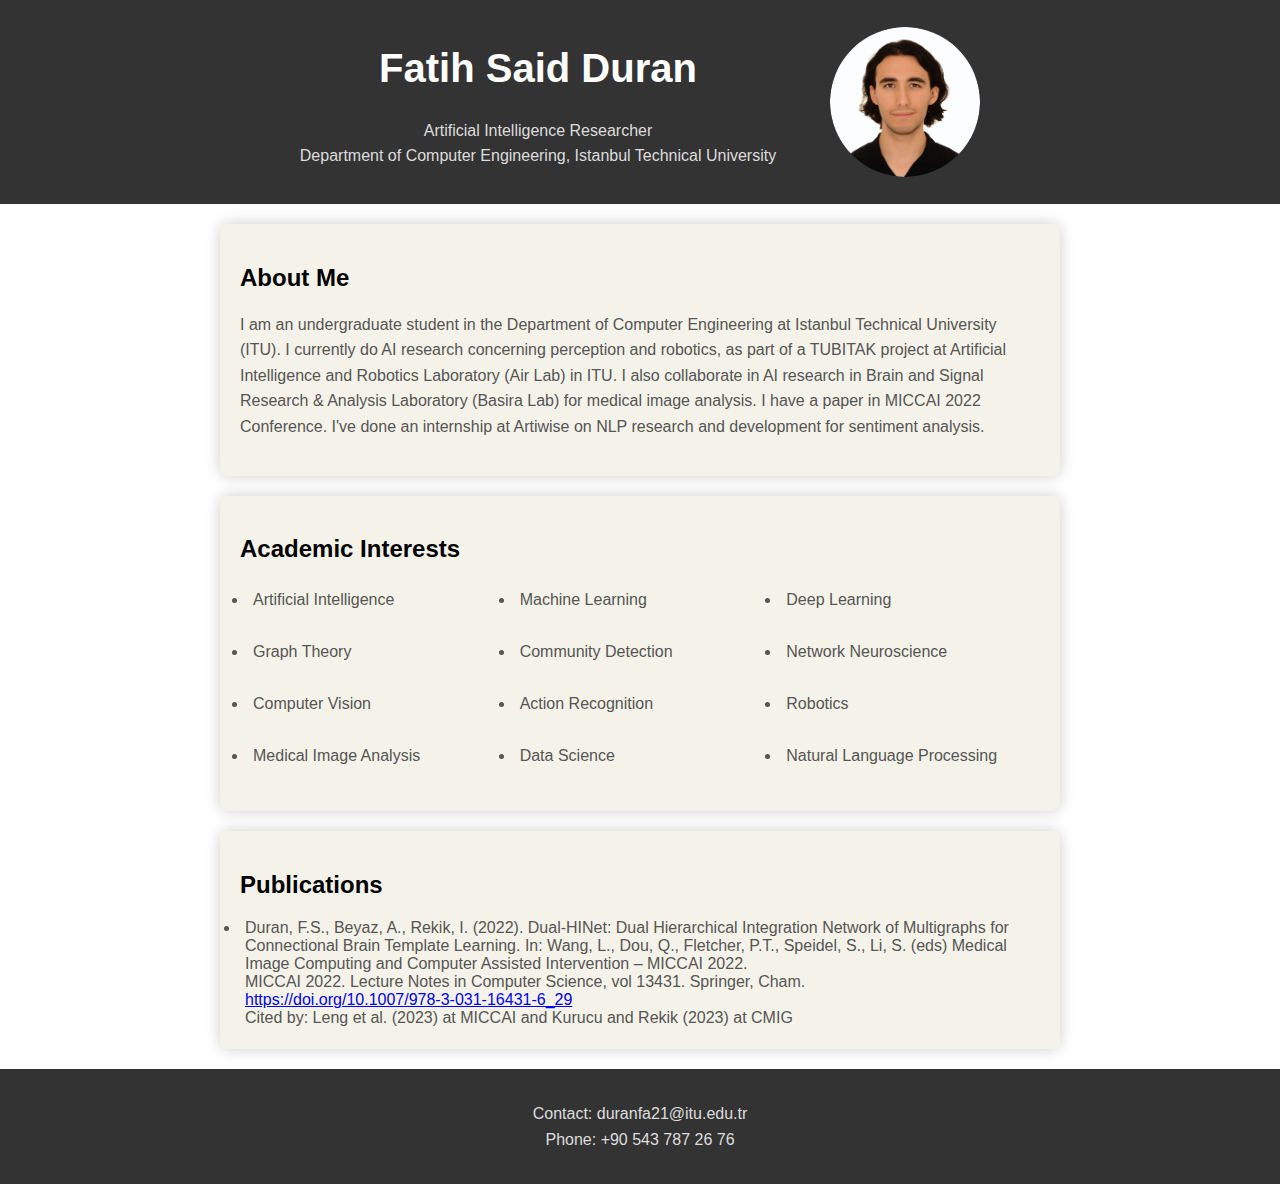
==== index.html @ b4a89d45 "Implemented personal page of Fatih Said Duran." ====
<!--
    Fatih Said Duran - 150210733

    This is the home page of the website. It is a static page.
    It contains the following sections:
        - Header: It contains the name, title and profile picture of the website owner.
        - About Me: It contains a short description of the website owner.
        - Academic Interests: It contains the academic interests of the website owner.
        - Publications: It contains the publications of the website owner.
        - Footer: It contains the contact information of the website owner.
-->

<!DOCTYPE html>
<html lang="en">
<head>
    <meta charset="UTF-8">
    <meta name="viewport" content="width=device-width, initial-scale=1.0">
    <title>Fatih Said Duran - Artificial Intelligence Researcher</title>
    <!-- Linking External CSS rules start here-->
    <link rel = "stylesheet" type="text/css" href="home_page.css"/>
    <!-- Linking External CSS rules end here-->
</head>
<body>

<header>
    <table>
        <tr>
            <td>
                <h1>Fatih Said Duran</h1>
                <p style="color: #ddd;">Artificial Intelligence Researcher <br> Department of Computer Engineering, Istanbul Technical University </p>
            </td>
            <td>
                <a href="https://www.linkedin.com/in/fatih-said-duran-1356a6199/" target="_blank">
                    <img id="profile-image" src="fatih_said_duran_picture.png" alt="LinkedIn">
                </a>
            </td>
        </tr>
    </table>

</header>

<section>
    <h2>About Me</h2>
    <p>I am an undergraduate student in the Department of Computer Engineering at Istanbul Technical University (ITU).
        I currently do AI research concerning perception and robotics, as part of a TUBITAK project at Artificial Intelligence and Robotics Laboratory (Air Lab) in ITU.
        I also collaborate in AI research in Brain and Signal Research & Analysis Laboratory (Basira Lab) for medical image analysis. I have a paper in MICCAI 2022 Conference.
        I've done an internship at Artiwise on NLP research and development for sentiment analysis.</p>
</section>

<section>
    <h2>Academic Interests</h2>
    <ul>
        <li>Artificial Intelligence</li>
        <li>Machine Learning</li>
        <li>Deep Learning</li>
    </ul>
    <ul>
        <li>Graph Theory</li>
        <li>Community Detection</li>
        <li>Network Neuroscience</li>
    </ul>
    <ul>
        <li>Computer Vision</li>
        <li>Action Recognition</li>
        <li>Robotics</li>
    </ul>
    <ul>
        <li>Medical Image Analysis</li>
        <li>Data Science</li>
        <li>Natural Language Processing</li>
    </ul>

</section>

<section>
    <h2>Publications</h2>

    <li>
        Duran, F.S., Beyaz, A., Rekik, I. (2022). Dual-HINet: Dual Hierarchical Integration Network of Multigraphs for Connectional Brain Template Learning.
        In: Wang, L., Dou, Q., Fletcher, P.T., Speidel, S., Li, S. (eds) Medical Image Computing and Computer Assisted Intervention – MICCAI 2022. <br>
        MICCAI 2022. Lecture Notes in Computer Science, vol 13431. Springer, Cham. <br>

        <a href="https://doi.org/10.1007/978-3-031-16431-6_29" target="_blank"> https://doi.org/10.1007/978-3-031-16431-6_29</a> <br>
        Cited by: Leng et al. (2023) at MICCAI and Kurucu and Rekik (2023) at CMIG
    </li>

</section>

<footer>
    <p style="color: #ddd;">Contact: duranfa21@itu.edu.tr <br> Phone: +90 543 787 26 76</p>
</footer>

</body>
</html>
---- home_page.css ----
/*
    Fatih Said Duran - 150210733

    This file contains the css for the home page.
 */

body {
    font-family: 'Arial', sans-serif;
    margin: 0;
    padding: 0;
    background-image: url(Mountain-Lake-Reflection-in-Nature-Scenery-4K-Wallpaper-jpg.png);
    background-size: cover;
    background-position: center;
    background-repeat: no-repeat;
}

header {
    background-color: #333;
    color: #fff;
    text-align: center;
    padding: 1em;
    display: flex;
    flex-direction: column;
    flex-wrap: wrap;
    align-items: center;
    justify-content: center;

}

#profile-image {
    float: right;
    max-width: 150px;
    border-radius: 50%;
    margin-left: 50px;
}

section {
    max-width: 800px;
    margin: 20px auto;
    padding: 20px;
    background-color: #f5f3e9; /* Pale beige, old paper-like color */
    border-radius: 8px;
    box-shadow: 0 0 15px rgba(0, 0, 0, 0.2);
    transition: background-color 0.3s ease;
}

section:hover {
    background-color: #fff ; /* Change background color on hover */
}

h1 {
    font-size: 2.5em;
    color: #fff;

}

/* Apply styles for the three columns */
ul {
    columns: 3;
    padding: 8px;
}

li {
    color: #555;
    padding-left: 5px;
    position: relative;
    margin-bottom: 2px;
    vertical-align: middle;
}


p {
    line-height: 1.6;
    color: #555;
}


footer {
    text-align: center;
    padding: 1em;
    background-color: #333;
    color: #fff;
}
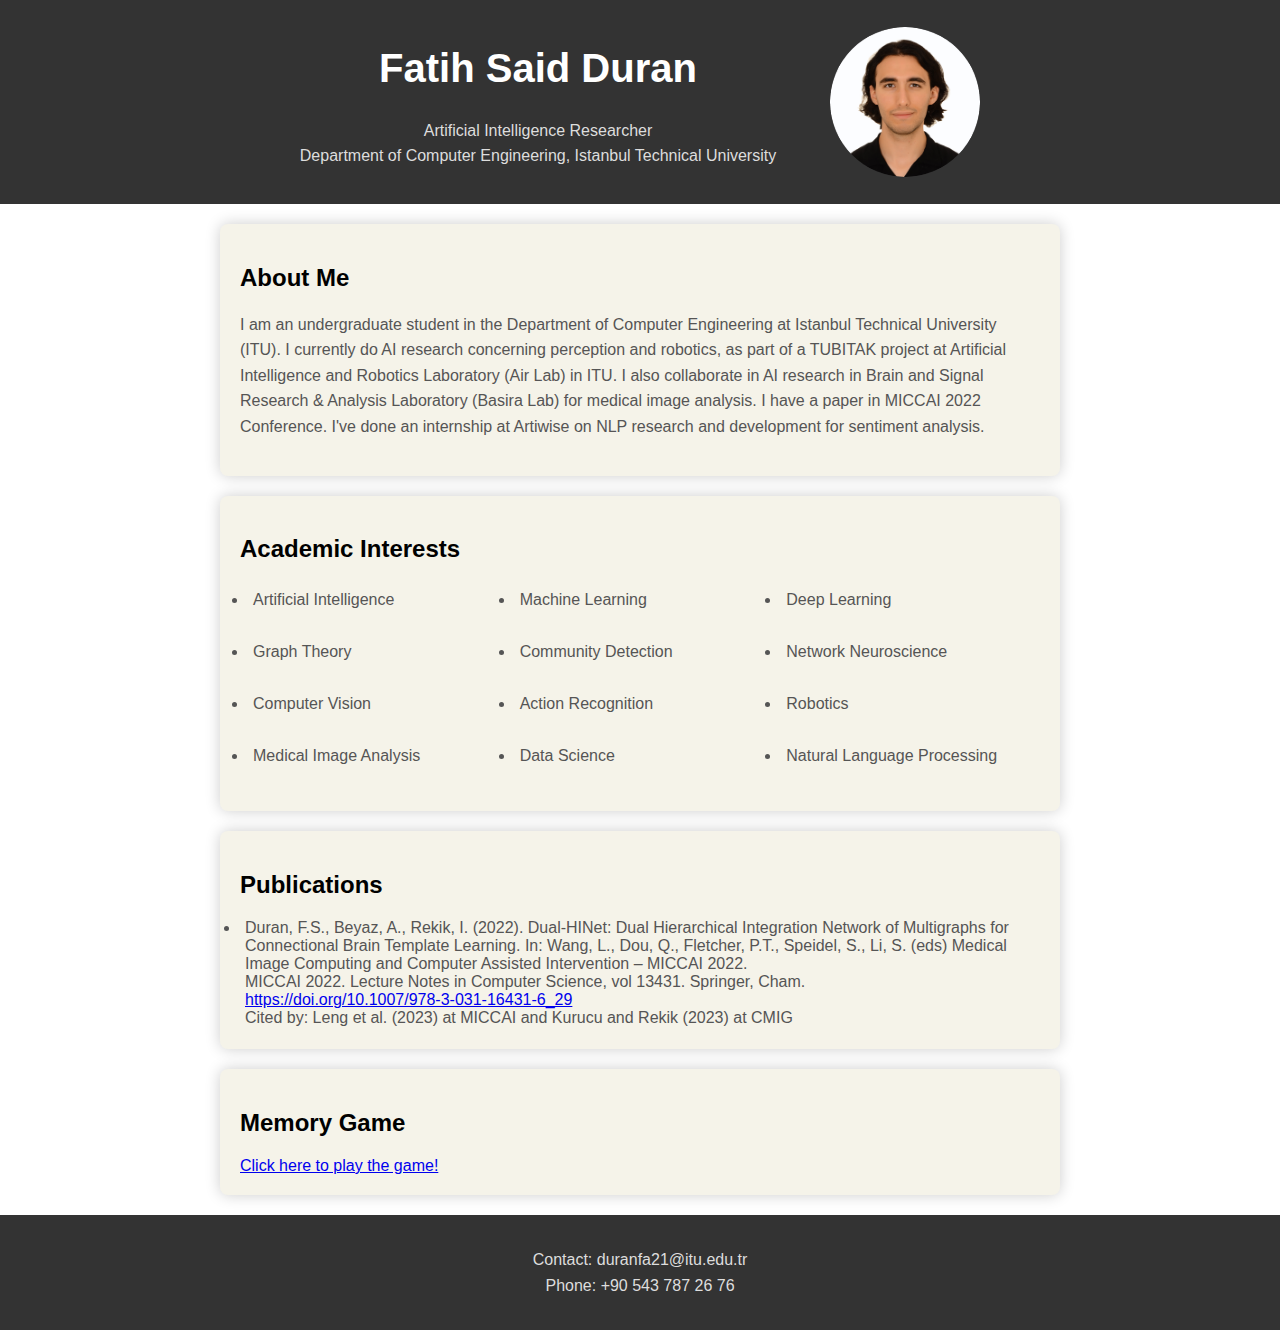
==== commit 0415e761: "Added links to navigate between pages." ====
--- a/index.html
+++ b/index.html
@@ -1,13 +1,7 @@
 <!--
     Fatih Said Duran - 150210733
 
-    This is the home page of the website. It is a static page.
-    It contains the following sections:
-        - Header: It contains the name, title and profile picture of the website owner.
-        - About Me: It contains a short description of the website owner.
-        - Academic Interests: It contains the academic interests of the website owner.
-        - Publications: It contains the publications of the website owner.
-        - Footer: It contains the contact information of the website owner.
+    This is the home page of the website. It contains information about me, my academic interests and my publications.
 -->
 
 <!DOCTYPE html>
@@ -86,6 +80,12 @@
 
 </section>
 
+<section>
+    <h2>Memory Game</h2>
+    <!--Navigation link that redirects to game page-->
+    <a href="game_page.html">Click here to play the game!</a>
+</section>
+
 <footer>
     <p style="color: #ddd;">Contact: duranfa21@itu.edu.tr <br> Phone: +90 543 787 26 76</p>
 </footer>
